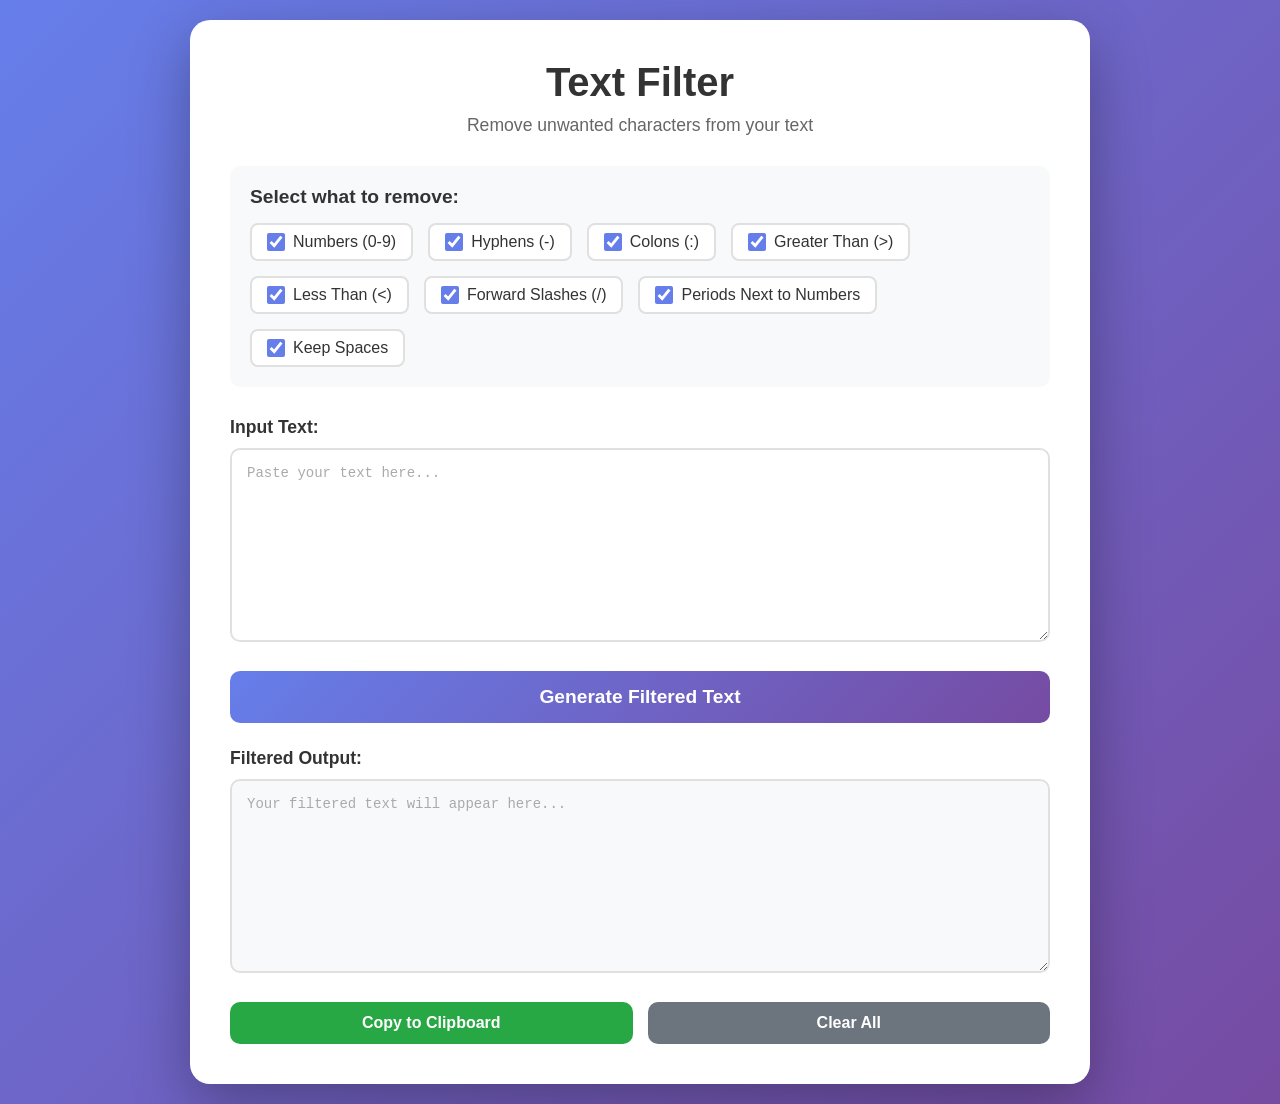
==== index.html @ bf024fdc "Initial commit: Text filter web application Add character filtering tool that removes numbers, hyphe" ====
<!DOCTYPE html>
<html lang="en">
<head>
    <meta charset="UTF-8">
    <meta name="viewport" content="width=device-width, initial-scale=1.0">
    <title>Text Filter - Remove Unwanted Characters</title>
    <link rel="stylesheet" href="styles.css">
</head>
<body>
    <div class="container">
        <header>
            <h1>Text Filter</h1>
            <p class="subtitle">Remove unwanted characters from your text</p>
        </header>

        <div class="filter-options">
            <h3>Select what to remove:</h3>
            <div class="checkbox-group">
                <label class="checkbox-label">
                    <input type="checkbox" id="removeNumbers" checked>
                    <span>Numbers (0-9)</span>
                </label>
                <label class="checkbox-label">
                    <input type="checkbox" id="removeHyphens" checked>
                    <span>Hyphens (-)</span>
                </label>
                <label class="checkbox-label">
                    <input type="checkbox" id="removeColons" checked>
                    <span>Colons (:)</span>
                </label>
                <label class="checkbox-label">
                    <input type="checkbox" id="removeGreaterThan" checked>
                    <span>Greater Than (&gt;)</span>
                </label>
                <label class="checkbox-label">
                    <input type="checkbox" id="removeLessThan" checked>
                    <span>Less Than (&lt;)</span>
                </label>
                <label class="checkbox-label">
                    <input type="checkbox" id="removeSlashes" checked>
                    <span>Forward Slashes (/)</span>
                </label>
                <label class="checkbox-label">
                    <input type="checkbox" id="removePeriodsNextToNumbers" checked>
                    <span>Periods Next to Numbers</span>
                </label>
                <label class="checkbox-label">
                    <input type="checkbox" id="keepSpaces" checked>
                    <span>Keep Spaces</span>
                </label>
            </div>
        </div>

        <div class="text-section">
            <label for="inputText">Input Text:</label>
            <textarea 
                id="inputText" 
                placeholder="Paste your text here..."
                rows="10"
            ></textarea>
        </div>

        <button id="generateBtn" class="generate-btn">Generate Filtered Text</button>

        <div class="text-section">
            <label for="outputText">Filtered Output:</label>
            <textarea 
                id="outputText" 
                placeholder="Your filtered text will appear here..."
                rows="10"
                readonly
            ></textarea>
        </div>

        <div class="action-buttons">
            <button id="copyBtn" class="action-btn">Copy to Clipboard</button>
            <button id="clearBtn" class="action-btn secondary">Clear All</button>
        </div>
    </div>

    <script src="script.js"></script>
</body>
</html>
---- styles.css ----
* {
    margin: 0;
    padding: 0;
    box-sizing: border-box;
}

body {
    font-family: 'Segoe UI', Tahoma, Geneva, Verdana, sans-serif;
    background: linear-gradient(135deg, #667eea 0%, #764ba2 100%);
    min-height: 100vh;
    padding: 20px;
    display: flex;
    justify-content: center;
    align-items: center;
}

.container {
    background: white;
    border-radius: 20px;
    box-shadow: 0 20px 60px rgba(0, 0, 0, 0.3);
    padding: 40px;
    max-width: 900px;
    width: 100%;
}

header {
    text-align: center;
    margin-bottom: 30px;
}

h1 {
    color: #333;
    font-size: 2.5em;
    margin-bottom: 10px;
}

.subtitle {
    color: #666;
    font-size: 1.1em;
}

.filter-options {
    background: #f8f9fa;
    padding: 20px;
    border-radius: 10px;
    margin-bottom: 30px;
}

.filter-options h3 {
    color: #333;
    margin-bottom: 15px;
    font-size: 1.2em;
}

.checkbox-group {
    display: flex;
    flex-wrap: wrap;
    gap: 15px;
}

.checkbox-label {
    display: flex;
    align-items: center;
    cursor: pointer;
    padding: 8px 15px;
    background: white;
    border-radius: 8px;
    transition: all 0.3s ease;
    border: 2px solid #e0e0e0;
}

.checkbox-label:hover {
    border-color: #667eea;
    transform: translateY(-2px);
}

.checkbox-label input[type="checkbox"] {
    width: 18px;
    height: 18px;
    margin-right: 8px;
    cursor: pointer;
    accent-color: #667eea;
}

.checkbox-label span {
    color: #333;
    font-weight: 500;
}

.text-section {
    margin-bottom: 25px;
}

.text-section label {
    display: block;
    color: #333;
    font-weight: 600;
    margin-bottom: 10px;
    font-size: 1.1em;
}

textarea {
    width: 100%;
    padding: 15px;
    border: 2px solid #e0e0e0;
    border-radius: 10px;
    font-family: 'Courier New', monospace;
    font-size: 14px;
    resize: vertical;
    transition: border-color 0.3s ease;
}

textarea:focus {
    outline: none;
    border-color: #667eea;
}

textarea::placeholder {
    color: #aaa;
}

#outputText {
    background: #f8f9fa;
}

.generate-btn {
    width: 100%;
    padding: 15px;
    background: linear-gradient(135deg, #667eea 0%, #764ba2 100%);
    color: white;
    border: none;
    border-radius: 10px;
    font-size: 1.2em;
    font-weight: 600;
    cursor: pointer;
    transition: all 0.3s ease;
    margin-bottom: 25px;
}

.generate-btn:hover {
    transform: translateY(-2px);
    box-shadow: 0 10px 20px rgba(102, 126, 234, 0.4);
}

.generate-btn:active {
    transform: translateY(0);
}

.action-buttons {
    display: flex;
    gap: 15px;
}

.action-btn {
    flex: 1;
    padding: 12px;
    border: none;
    border-radius: 10px;
    font-size: 1em;
    font-weight: 600;
    cursor: pointer;
    transition: all 0.3s ease;
}

.action-btn:not(.secondary) {
    background: #28a745;
    color: white;
}

.action-btn:not(.secondary):hover {
    background: #218838;
    transform: translateY(-2px);
}

.action-btn.secondary {
    background: #6c757d;
    color: white;
}

.action-btn.secondary:hover {
    background: #5a6268;
    transform: translateY(-2px);
}

.action-btn:active {
    transform: translateY(0);
}

@media (max-width: 768px) {
    .container {
        padding: 20px;
    }

    h1 {
        font-size: 2em;
    }

    .checkbox-group {
        flex-direction: column;
    }

    .action-buttons {
        flex-direction: column;
    }
}
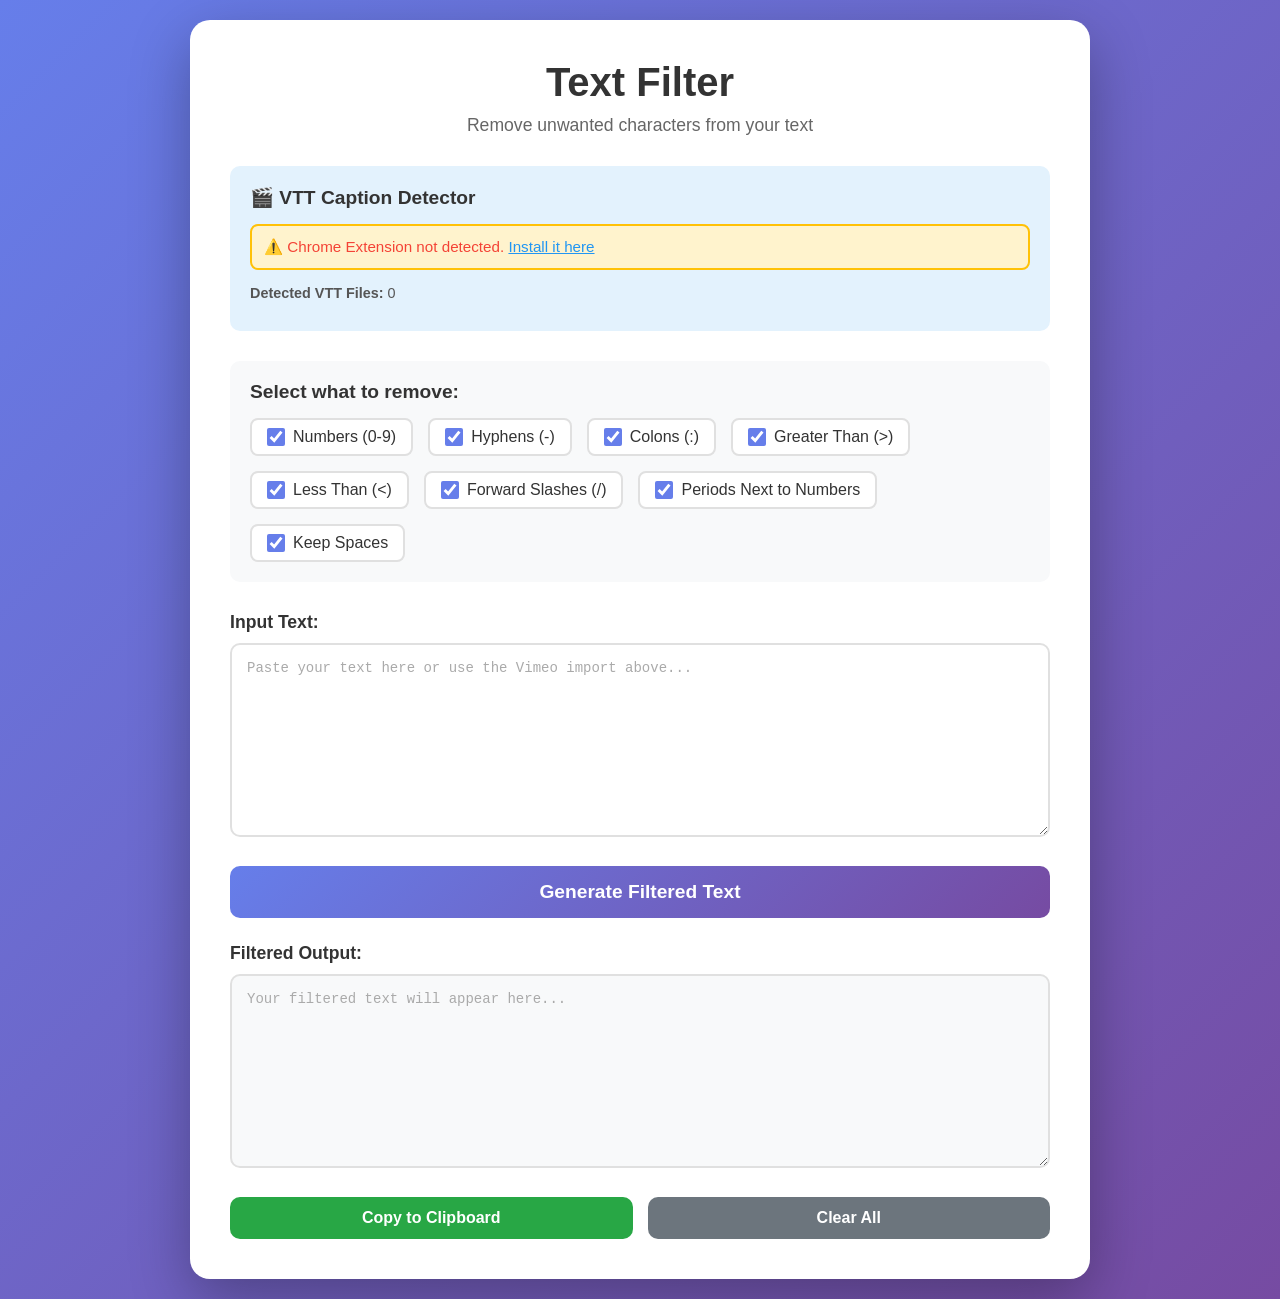
==== commit e83c0428: "Add Chrome extension for auto VTT detection and complete text filter integration Features: - Chrome " ====
--- a/index.html
+++ b/index.html
@@ -12,6 +12,27 @@
             <h1>Text Filter</h1>
             <p class="subtitle">Remove unwanted characters from your text</p>
         </header>
+
+        <div class="vimeo-section">
+            <h3>🎬 VTT Caption Detector</h3>
+            <div class="extension-status" id="extensionStatus">
+                <p style="color: #f44336; font-size: 0.95em;">
+                    ⚠️ Chrome Extension not detected. <a href="#" id="installHelp" style="color: #2196F3;">Install it here</a>
+                </p>
+            </div>
+            <div id="vttDetector" style="margin-top: 15px;">
+                <div style="display: flex; justify-content: space-between; align-items: center; margin-bottom: 10px;">
+                    <p style="color: #555; font-size: 0.9em; margin: 0;">
+                        <strong>Detected VTT Files:</strong> <span id="vttCount">0</span>
+                    </p>
+                    <button id="clearVttBtn" class="clear-vtt-btn" style="display: none;">Clear All</button>
+                </div>
+                <div id="vttList" class="vtt-list"></div>
+                <p id="vttEmptyMessage" style="color: #999; text-align: center; padding: 20px; display: none;">
+                    Play a video with captions on any tab.<br>VTT files will appear here automatically!
+                </p>
+            </div>
+        </div>
 
         <div class="filter-options">
             <h3>Select what to remove:</h3>
@@ -55,7 +76,7 @@
             <label for="inputText">Input Text:</label>
             <textarea 
                 id="inputText" 
-                placeholder="Paste your text here..."
+                placeholder="Paste your text here or use the Vimeo import above..."
                 rows="10"
             ></textarea>
         </div>
--- a/styles.css
+++ b/styles.css
@@ -37,6 +37,218 @@
 .subtitle {
     color: #666;
     font-size: 1.1em;
+}
+
+.vimeo-section {
+    background: #e3f2fd;
+    padding: 20px;
+    border-radius: 10px;
+    margin-bottom: 30px;
+}
+
+.vimeo-section h3 {
+    color: #333;
+    margin-bottom: 15px;
+    font-size: 1.2em;
+}
+
+.instructions {
+    background: white;
+    padding: 15px;
+    border-radius: 8px;
+    margin-bottom: 15px;
+    border-left: 4px solid #2196f3;
+}
+
+.instructions p {
+    margin-bottom: 10px;
+    color: #333;
+}
+
+.instructions ol {
+    margin-left: 20px;
+    color: #555;
+    font-size: 0.95em;
+    line-height: 1.6;
+}
+
+.instructions li {
+    margin-bottom: 5px;
+}
+
+.instructions kbd {
+    background: #f4f4f4;
+    border: 1px solid #ccc;
+    border-radius: 3px;
+    padding: 2px 6px;
+    font-family: monospace;
+    font-size: 0.9em;
+}
+
+.instructions code {
+    background: #f4f4f4;
+    padding: 2px 6px;
+    border-radius: 3px;
+    font-family: monospace;
+    font-size: 0.9em;
+    color: #d63384;
+}
+
+.vimeo-input-group {
+    display: flex;
+    gap: 10px;
+    margin-bottom: 10px;
+}
+
+.vimeo-input-group input {
+    flex: 1;
+    padding: 12px;
+    border: 2px solid #e0e0e0;
+    border-radius: 8px;
+    font-size: 14px;
+    transition: border-color 0.3s ease;
+}
+
+.vimeo-input-group input:focus {
+    outline: none;
+    border-color: #2196f3;
+}
+
+.fetch-btn {
+    padding: 12px 20px;
+    background: #2196f3;
+    color: white;
+    border: none;
+    border-radius: 8px;
+    font-size: 14px;
+    font-weight: 600;
+    cursor: pointer;
+    transition: all 0.3s ease;
+    white-space: nowrap;
+}
+
+.fetch-btn:hover {
+    background: #1976d2;
+    transform: translateY(-2px);
+}
+
+.fetch-btn:active {
+    transform: translateY(0);
+}
+
+.vimeo-help {
+    color: #555;
+    font-size: 0.9em;
+    margin: 10px 0 5px 0;
+}
+
+.vtt-list {
+    display: flex;
+    flex-direction: column;
+    gap: 8px;
+    max-height: 200px;
+    overflow-y: auto;
+}
+
+.vtt-item {
+    display: flex;
+    align-items: center;
+    justify-content: space-between;
+    padding: 10px;
+    background: white;
+    border: 2px solid #e0e0e0;
+    border-radius: 8px;
+    transition: all 0.3s ease;
+}
+
+.vtt-item:hover {
+    border-color: #2196f3;
+    transform: translateX(5px);
+}
+
+.vtt-info {
+    flex: 1;
+    font-size: 0.85em;
+    color: #555;
+    word-break: break-all;
+    margin-right: 10px;
+}
+
+.vtt-load-btn {
+    padding: 8px 16px;
+    background: #4caf50;
+    color: white;
+    border: none;
+    border-radius: 6px;
+    font-size: 0.9em;
+    font-weight: 600;
+    cursor: pointer;
+    transition: all 0.3s ease;
+    white-space: nowrap;
+}
+
+.vtt-load-btn:hover {
+    background: #45a049;
+    transform: scale(1.05);
+}
+
+.vtt-load-btn:active {
+    transform: scale(0.95);
+}
+
+.extension-status {
+    background: #fff3cd;
+    border: 2px solid #ffc107;
+    border-radius: 8px;
+    padding: 12px;
+    margin-bottom: 15px;
+}
+
+.extension-status.connected {
+    background: #d4edda;
+    border-color: #28a745;
+}
+
+.extension-status.connected p {
+    color: #28a745 !important;
+}
+
+.clear-vtt-btn {
+    padding: 6px 12px;
+    background: #f44336;
+    color: white;
+    border: none;
+    border-radius: 6px;
+    font-size: 0.85em;
+    font-weight: 600;
+    cursor: pointer;
+    transition: all 0.3s ease;
+}
+
+.clear-vtt-btn:hover {
+    background: #da190b;
+}
+
+@keyframes slideIn {
+    from {
+        transform: translateX(100%);
+        opacity: 0;
+    }
+    to {
+        transform: translateX(0);
+        opacity: 1;
+    }
+}
+
+@keyframes slideOut {
+    from {
+        transform: translateX(0);
+        opacity: 1;
+    }
+    to {
+        transform: translateX(100%);
+        opacity: 0;
+    }
 }
 
 .filter-options {
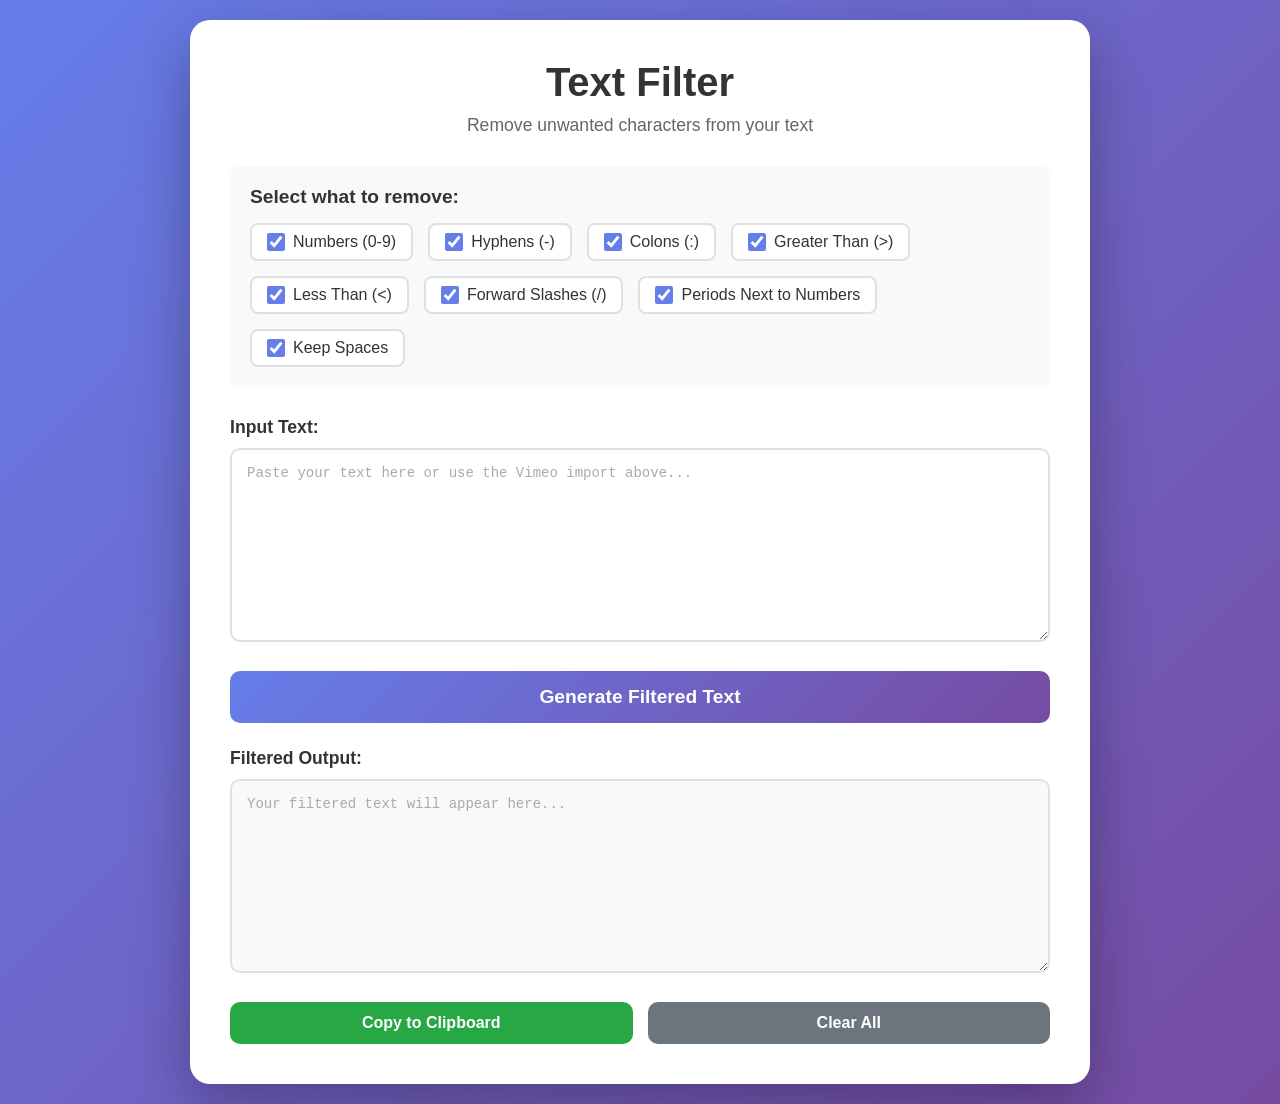
==== commit 07e7db39: "Remove VTT detector UI section completely - Removed extension status indicator - Removed detected VT" ====
--- a/index.html
+++ b/index.html
@@ -13,26 +13,6 @@
             <p class="subtitle">Remove unwanted characters from your text</p>
         </header>
 
-        <div class="vimeo-section">
-            <h3>🎬 VTT Caption Detector</h3>
-            <div class="extension-status" id="extensionStatus">
-                <p style="color: #f44336; font-size: 0.95em;">
-                    ⚠️ Chrome Extension not detected. <a href="#" id="installHelp" style="color: #2196F3;">Install it here</a>
-                </p>
-            </div>
-            <div id="vttDetector" style="margin-top: 15px;">
-                <div style="display: flex; justify-content: space-between; align-items: center; margin-bottom: 10px;">
-                    <p style="color: #555; font-size: 0.9em; margin: 0;">
-                        <strong>Detected VTT Files:</strong> <span id="vttCount">0</span>
-                    </p>
-                    <button id="clearVttBtn" class="clear-vtt-btn" style="display: none;">Clear All</button>
-                </div>
-                <div id="vttList" class="vtt-list"></div>
-                <p id="vttEmptyMessage" style="color: #999; text-align: center; padding: 20px; display: none;">
-                    Play a video with captions on any tab.<br>VTT files will appear here automatically!
-                </p>
-            </div>
-        </div>
 
         <div class="filter-options">
             <h3>Select what to remove:</h3>
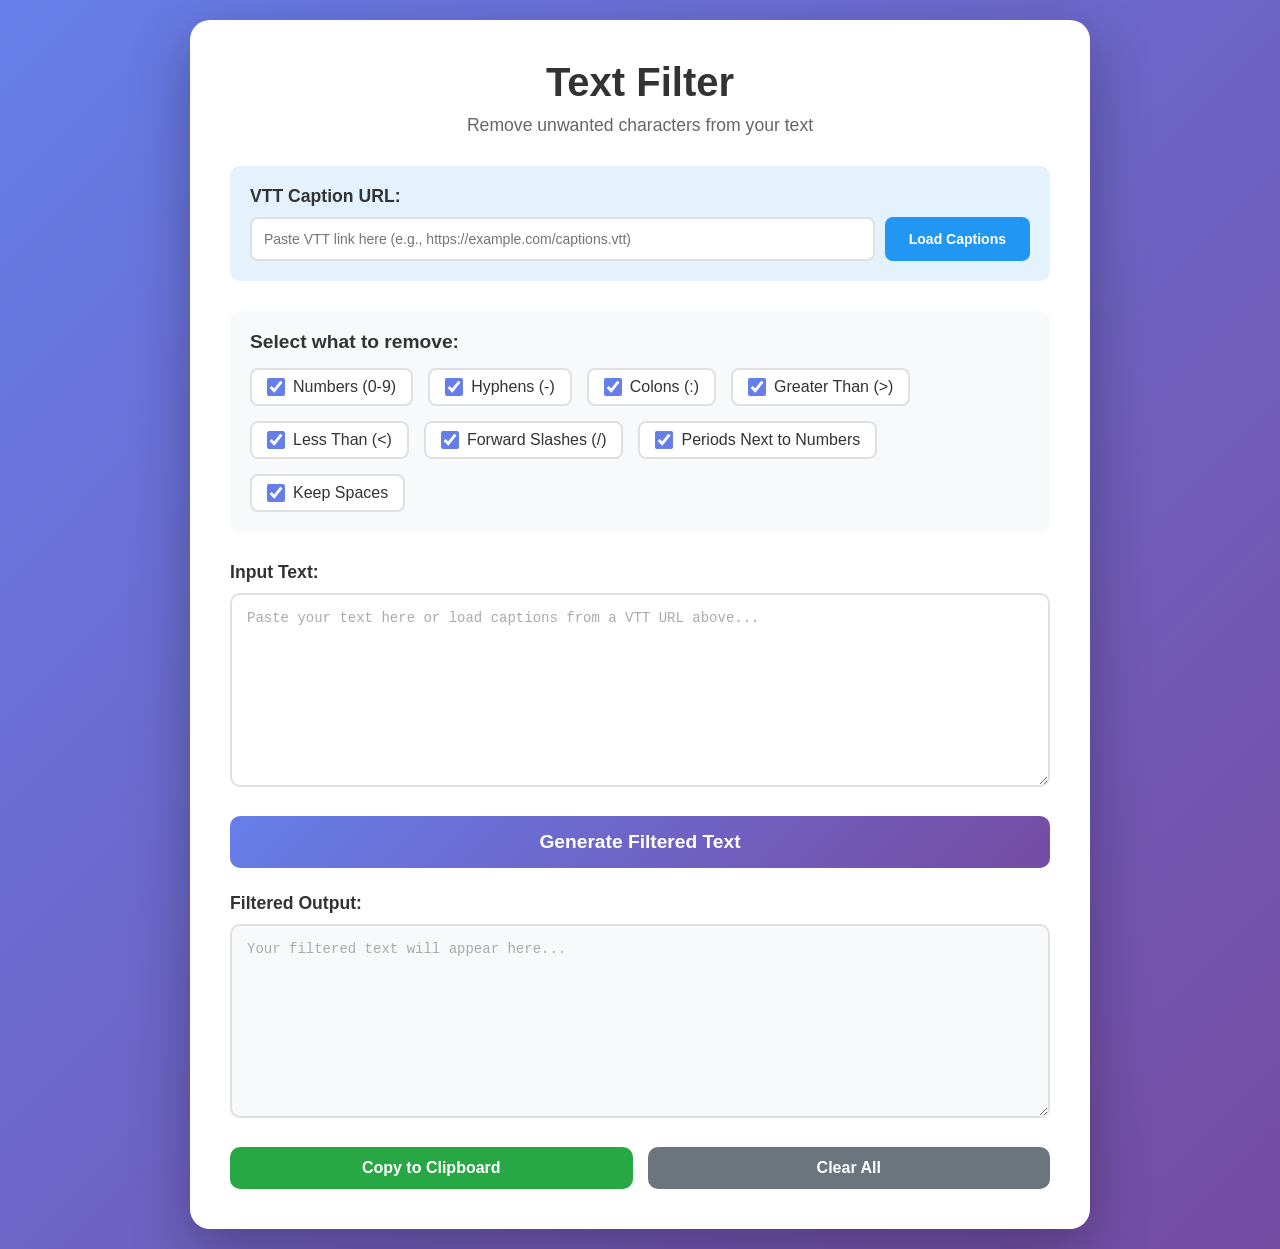
==== commit ef5228f8: "Simplify app: remove Chrome extension, add direct VTT URL input - Removed all Chrome extension files" ====
--- a/index.html
+++ b/index.html
@@ -13,6 +13,18 @@
             <p class="subtitle">Remove unwanted characters from your text</p>
         </header>
 
+        <div class="vtt-section">
+            <label for="vttUrl">VTT Caption URL:</label>
+            <div class="vtt-input-group">
+                <input 
+                    type="text" 
+                    id="vttUrl" 
+                    placeholder="Paste VTT link here (e.g., https://example.com/captions.vtt)"
+                    class="vtt-input"
+                >
+                <button id="fetchVttBtn" class="fetch-btn">Load Captions</button>
+            </div>
+        </div>
 
         <div class="filter-options">
             <h3>Select what to remove:</h3>
@@ -56,7 +68,7 @@
             <label for="inputText">Input Text:</label>
             <textarea 
                 id="inputText" 
-                placeholder="Paste your text here or use the Vimeo import above..."
+                placeholder="Paste your text here or load captions from a VTT URL above..."
                 rows="10"
             ></textarea>
         </div>
--- a/styles.css
+++ b/styles.css
@@ -39,68 +39,27 @@
     font-size: 1.1em;
 }
 
-.vimeo-section {
+.vtt-section {
     background: #e3f2fd;
     padding: 20px;
     border-radius: 10px;
     margin-bottom: 30px;
 }
 
-.vimeo-section h3 {
-    color: #333;
-    margin-bottom: 15px;
-    font-size: 1.2em;
-}
-
-.instructions {
-    background: white;
-    padding: 15px;
-    border-radius: 8px;
-    margin-bottom: 15px;
-    border-left: 4px solid #2196f3;
-}
-
-.instructions p {
+.vtt-section label {
+    display: block;
+    color: #333;
+    font-weight: 600;
     margin-bottom: 10px;
-    color: #333;
-}
-
-.instructions ol {
-    margin-left: 20px;
-    color: #555;
-    font-size: 0.95em;
-    line-height: 1.6;
-}
-
-.instructions li {
-    margin-bottom: 5px;
-}
-
-.instructions kbd {
-    background: #f4f4f4;
-    border: 1px solid #ccc;
-    border-radius: 3px;
-    padding: 2px 6px;
-    font-family: monospace;
-    font-size: 0.9em;
-}
-
-.instructions code {
-    background: #f4f4f4;
-    padding: 2px 6px;
-    border-radius: 3px;
-    font-family: monospace;
-    font-size: 0.9em;
-    color: #d63384;
-}
-
-.vimeo-input-group {
+    font-size: 1.1em;
+}
+
+.vtt-input-group {
     display: flex;
     gap: 10px;
-    margin-bottom: 10px;
-}
-
-.vimeo-input-group input {
+}
+
+.vtt-input {
     flex: 1;
     padding: 12px;
     border: 2px solid #e0e0e0;
@@ -109,13 +68,13 @@
     transition: border-color 0.3s ease;
 }
 
-.vimeo-input-group input:focus {
+.vtt-input:focus {
     outline: none;
     border-color: #2196f3;
 }
 
 .fetch-btn {
-    padding: 12px 20px;
+    padding: 12px 24px;
     background: #2196f3;
     color: white;
     border: none;
@@ -136,119 +95,10 @@
     transform: translateY(0);
 }
 
-.vimeo-help {
-    color: #555;
-    font-size: 0.9em;
-    margin: 10px 0 5px 0;
-}
-
-.vtt-list {
-    display: flex;
-    flex-direction: column;
-    gap: 8px;
-    max-height: 200px;
-    overflow-y: auto;
-}
-
-.vtt-item {
-    display: flex;
-    align-items: center;
-    justify-content: space-between;
-    padding: 10px;
-    background: white;
-    border: 2px solid #e0e0e0;
-    border-radius: 8px;
-    transition: all 0.3s ease;
-}
-
-.vtt-item:hover {
-    border-color: #2196f3;
-    transform: translateX(5px);
-}
-
-.vtt-info {
-    flex: 1;
-    font-size: 0.85em;
-    color: #555;
-    word-break: break-all;
-    margin-right: 10px;
-}
-
-.vtt-load-btn {
-    padding: 8px 16px;
-    background: #4caf50;
-    color: white;
-    border: none;
-    border-radius: 6px;
-    font-size: 0.9em;
-    font-weight: 600;
-    cursor: pointer;
-    transition: all 0.3s ease;
-    white-space: nowrap;
-}
-
-.vtt-load-btn:hover {
-    background: #45a049;
-    transform: scale(1.05);
-}
-
-.vtt-load-btn:active {
-    transform: scale(0.95);
-}
-
-.extension-status {
-    background: #fff3cd;
-    border: 2px solid #ffc107;
-    border-radius: 8px;
-    padding: 12px;
-    margin-bottom: 15px;
-}
-
-.extension-status.connected {
-    background: #d4edda;
-    border-color: #28a745;
-}
-
-.extension-status.connected p {
-    color: #28a745 !important;
-}
-
-.clear-vtt-btn {
-    padding: 6px 12px;
-    background: #f44336;
-    color: white;
-    border: none;
-    border-radius: 6px;
-    font-size: 0.85em;
-    font-weight: 600;
-    cursor: pointer;
-    transition: all 0.3s ease;
-}
-
-.clear-vtt-btn:hover {
-    background: #da190b;
-}
-
-@keyframes slideIn {
-    from {
-        transform: translateX(100%);
-        opacity: 0;
-    }
-    to {
-        transform: translateX(0);
-        opacity: 1;
-    }
-}
-
-@keyframes slideOut {
-    from {
-        transform: translateX(0);
-        opacity: 1;
-    }
-    to {
-        transform: translateX(100%);
-        opacity: 0;
-    }
+.fetch-btn:disabled {
+    background: #ccc;
+    cursor: not-allowed;
+    transform: none;
 }
 
 .filter-options {
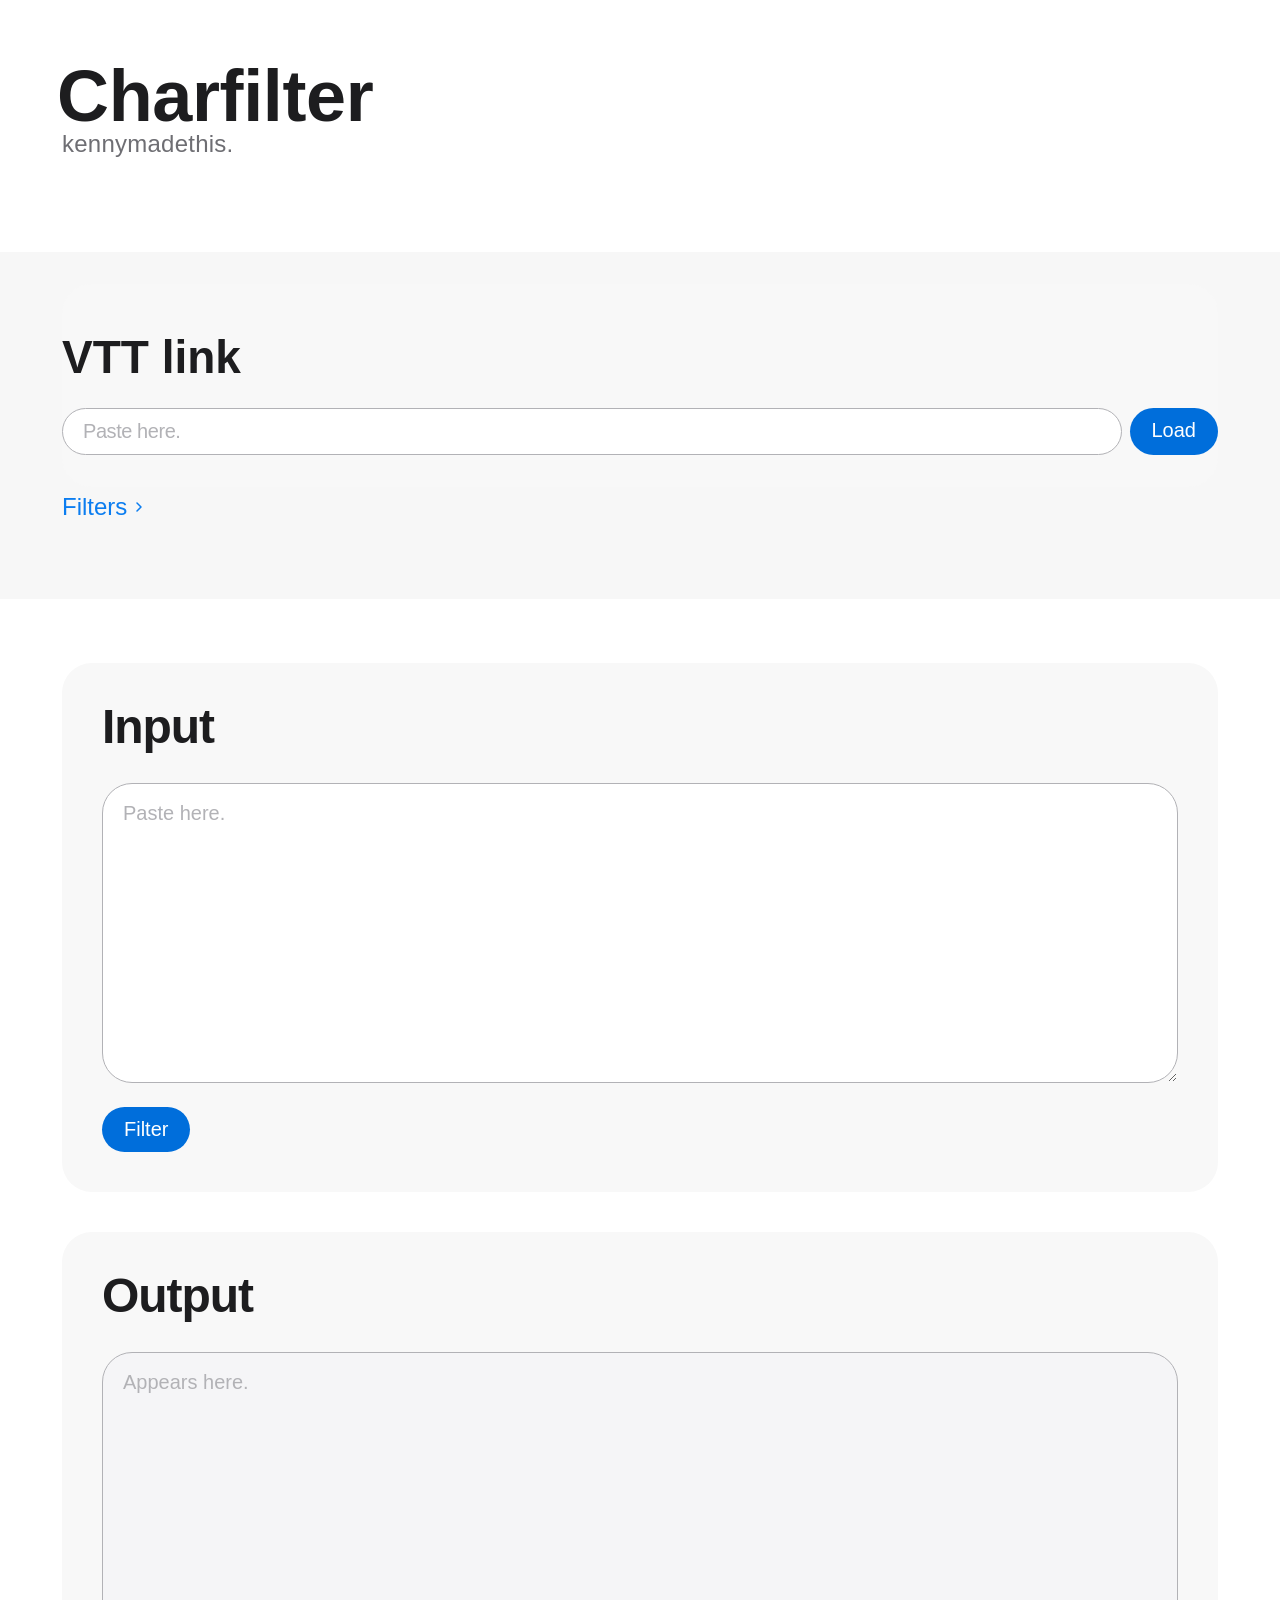
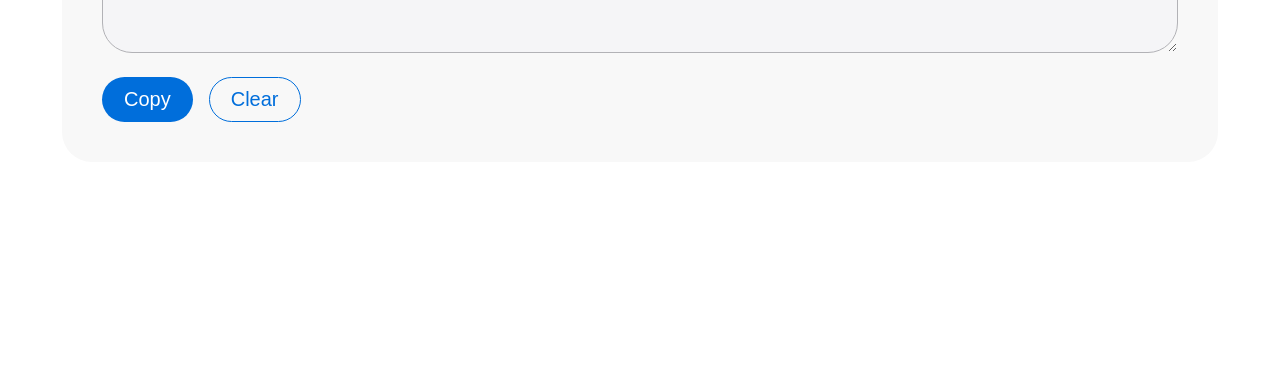
==== commit 07641448: "Redesign UI with Apple-inspired layout and improved UX - Add liquid glass design with rounded backgr" ====
--- a/index.html
+++ b/index.html
@@ -3,91 +3,89 @@
 <head>
     <meta charset="UTF-8">
     <meta name="viewport" content="width=device-width, initial-scale=1.0">
-    <title>Text Filter - Remove Unwanted Characters</title>
+    <title>Charfilter kmt.</title>
     <link rel="stylesheet" href="styles.css">
 </head>
 <body>
     <div class="container">
         <header>
-            <h1>Text Filter</h1>
-            <p class="subtitle">Remove unwanted characters from your text</p>
+            <h1>Charfilter</h1>
+            <p class="subtitle">kennymadethis.</p>
         </header>
 
-        <div class="vtt-section">
-            <label for="vttUrl">VTT Caption URL:</label>
-            <div class="vtt-input-group">
-                <input 
-                    type="text" 
-                    id="vttUrl" 
-                    placeholder="Paste VTT link here (e.g., https://example.com/captions.vtt)"
-                    class="vtt-input"
-                >
-                <button id="fetchVttBtn" class="fetch-btn">Load Captions</button>
+        <div class="content-wrapper">
+            <div class="section-bg section-vtt">
+                <div class="vtt-section">
+                    <label for="vttUrl">VTT link</label>
+                    <div class="vtt-input-group">
+                        <input 
+                            type="text" 
+                            id="vttUrl" 
+                            placeholder="Paste here."
+                            class="vtt-input"
+                        >
+                        <button id="fetchVttBtn" class="fetch-btn">Load</button>
+                    </div>
+                </div>
             </div>
-        </div>
 
-        <div class="filter-options">
-            <h3>Select what to remove:</h3>
-            <div class="checkbox-group">
-                <label class="checkbox-label">
-                    <input type="checkbox" id="removeNumbers" checked>
-                    <span>Numbers (0-9)</span>
-                </label>
-                <label class="checkbox-label">
-                    <input type="checkbox" id="removeHyphens" checked>
-                    <span>Hyphens (-)</span>
-                </label>
-                <label class="checkbox-label">
-                    <input type="checkbox" id="removeColons" checked>
-                    <span>Colons (:)</span>
-                </label>
-                <label class="checkbox-label">
-                    <input type="checkbox" id="removeGreaterThan" checked>
-                    <span>Greater Than (&gt;)</span>
-                </label>
-                <label class="checkbox-label">
-                    <input type="checkbox" id="removeLessThan" checked>
-                    <span>Less Than (&lt;)</span>
-                </label>
-                <label class="checkbox-label">
-                    <input type="checkbox" id="removeSlashes" checked>
-                    <span>Forward Slashes (/)</span>
-                </label>
-                <label class="checkbox-label">
-                    <input type="checkbox" id="removePeriodsNextToNumbers" checked>
-                    <span>Periods Next to Numbers</span>
-                </label>
-                <label class="checkbox-label">
-                    <input type="checkbox" id="keepSpaces" checked>
-                    <span>Keep Spaces</span>
-                </label>
+            <button id="toggleFiltersBtn" class="toggle-filters-btn">
+                <span class="filter-text">Filters</span>
+                <svg class="arrow-icon" width="16" height="16" viewBox="0 0 16 16" fill="none">
+                    <path d="M6 4L10 8L6 12" stroke="currentColor" stroke-width="1.5" stroke-linecap="round" stroke-linejoin="round"/>
+                </svg>
+            </button>
+
+            <div class="filter-options" id="filterOptions">
+                <div class="filter-buttons">
+                    <button class="filter-btn" data-filter="removeNumbers">Number</button>
+                    <button class="filter-btn" data-filter="removeHyphens">Hyphen</button>
+                    <button class="filter-btn" data-filter="removeColons">Colon</button>
+                    <button class="filter-btn" data-filter="removeGreaterThan">Greater Than</button>
+                    <button class="filter-btn" data-filter="removeLessThan">Less Than</button>
+                    <button class="filter-btn" data-filter="removeSlashes">Slash</button>
+                    <button class="filter-btn" data-filter="removePeriodsNextToNumbers">Period</button>
+                    <button class="filter-btn active" data-filter="keepSpaces">Whitespace</button>
+                    <button class="filter-btn" data-filter="removeLineBreaks">Line Break</button>
+                </div>
             </div>
-        </div>
 
-        <div class="text-section">
-            <label for="inputText">Input Text:</label>
-            <textarea 
-                id="inputText" 
-                placeholder="Paste your text here or load captions from a VTT URL above..."
-                rows="10"
-            ></textarea>
-        </div>
+            <div class="io-sections">
+                <div class="section-bg section-text section-input">
+                    <div class="section-text-inner">
+                        <div class="text-section">
+                            <label for="inputText">Input</label>
+                            <textarea 
+                                id="inputText" 
+                                placeholder="Paste here."
+                                rows="8"
+                            ></textarea>
+                        </div>
+                        <button id="generateBtn" class="generate-btn">Filter</button>
+                    </div>
+                </div>
 
-        <button id="generateBtn" class="generate-btn">Generate Filtered Text</button>
+                <div class="section-bg section-text section-output">
+                    <div class="section-text-inner">
+                        <div class="text-section">
+                            <label for="outputText">Output</label>
+                            <textarea 
+                                id="outputText" 
+                                placeholder="Appears here."
+                                rows="8"
+                                readonly
+                            ></textarea>
+                        </div>
 
-        <div class="text-section">
-            <label for="outputText">Filtered Output:</label>
-            <textarea 
-                id="outputText" 
-                placeholder="Your filtered text will appear here..."
-                rows="10"
-                readonly
-            ></textarea>
-        </div>
-
-        <div class="action-buttons">
-            <button id="copyBtn" class="action-btn">Copy to Clipboard</button>
-            <button id="clearBtn" class="action-btn secondary">Clear All</button>
+                        <div class="action-buttons">
+                            <button id="copyBtn" class="action-btn primary">Copy</button>
+                            <button id="clearBtn" class="action-btn secondary">
+                                <span class="clear-text">Clear</span>
+                            </button>
+                        </div>
+                    </div>
+                </div>
+            </div>
         </div>
     </div>
 
--- a/styles.css
+++ b/styles.css
@@ -5,263 +5,471 @@
 }
 
 body {
-    font-family: 'Segoe UI', Tahoma, Geneva, Verdana, sans-serif;
-    background: linear-gradient(135deg, #667eea 0%, #764ba2 100%);
+    font-family: -apple-system, BlinkMacSystemFont, 'SF Pro Display', 'SF Pro Text', 'Helvetica Neue', Helvetica, Arial, sans-serif;
+    background: #f7f7f7;
     min-height: 100vh;
-    padding: 20px;
+    padding: 0;
+    -webkit-font-smoothing: antialiased;
+    -moz-osx-font-smoothing: grayscale;
+}
+
+.container {
+    max-width: 1200px;
+    margin: 0 auto;
+    padding: 60px 22px 80px;
+    position: relative;
+}
+
+.container::before {
+    content: '';
+    position: absolute;
+    top: 0;
+    left: 50%;
+    transform: translateX(-50%);
+    width: 100vw;
+    height: calc(128px + 60px + 64px);
+    background: #ffffff;
+    z-index: -1;
+}
+
+.content-wrapper {
+    max-width: 1200px;
+}
+
+.io-sections {
     display: flex;
-    justify-content: center;
-    align-items: center;
-}
-
-.container {
-    background: white;
-    border-radius: 20px;
-    box-shadow: 0 20px 60px rgba(0, 0, 0, 0.3);
+    flex-direction: column;
+    gap: 32px;
+}
+
+.section-bg {
+    background: #f8f8f8;
+    border-radius: 30px;
+    padding: 40px 0;
+    margin-bottom: 8px;
+    margin-left: 0;
+    margin-right: 0;
+}
+
+.section-vtt {
+    background: #f8f8f8;
+    padding-bottom: 32px;
+}
+
+.section-text {
+    background: #f8f8f8;
+    position: relative;
     padding: 40px;
-    max-width: 900px;
-    width: 100%;
+    flex: 1;
+}
+
+.section-text-inner {
+    max-width: 100%;
+}
+
+.io-sections {
+    position: relative;
+}
+
+.io-sections::before {
+    content: '';
+    position: absolute;
+    top: -64px;
+    left: 50%;
+    transform: translateX(-50%);
+    width: 100vw;
+    height: calc(100% + 64px + 200px);
+    background: #ffffff;
+    z-index: -1;
+    border-radius: 0;
+}
+
+.section-input::before {
+    content: none;
 }
 
 header {
-    text-align: center;
-    margin-bottom: 30px;
+    margin-bottom: 128px;
 }
 
 h1 {
-    color: #333;
-    font-size: 2.5em;
-    margin-bottom: 10px;
+    color: #1d1d1f;
+    font-size: 72px;
+    line-height: 1;
+    font-weight: 600;
+    letter-spacing: -0.005em;
+    margin-bottom: 0px;
+    margin-left: -5px;
 }
 
 .subtitle {
-    color: #666;
-    font-size: 1.1em;
+    color: #6e6e73;
+    font-size: 24px;
+    line-height: 1;
+    font-weight: 200;
+    letter-spacing: 0.01em;
 }
 
 .vtt-section {
-    background: #e3f2fd;
-    padding: 20px;
-    border-radius: 10px;
-    margin-bottom: 30px;
+    margin-bottom: 0;
 }
 
 .vtt-section label {
     display: block;
-    color: #333;
+    color: #1d1d1f;
+    font-size: 46px;
+    line-height: 1.47059;
     font-weight: 600;
-    margin-bottom: 10px;
-    font-size: 1.1em;
+    letter-spacing: 0.000em;
+    margin-bottom: 16px;
 }
 
 .vtt-input-group {
     display: flex;
-    gap: 10px;
+    gap: 8px;
 }
 
 .vtt-input {
     flex: 1;
-    padding: 12px;
-    border: 2px solid #e0e0e0;
-    border-radius: 8px;
-    font-size: 14px;
-    transition: border-color 0.3s ease;
+    padding: 11px 20px;
+    background: #ffffff;
+    border: 1px solid #b2b2b6;
+    border-radius: 30px;
+    font-size: 20px;
+    line-height: 1;
+    font-weight: 200;
+    letter-spacing: -0.022em;
+    color: #1d1d1f;
+    transition: all 0.2s cubic-bezier(0.4, 0, 0.6, 1);
+    font-family: inherit;
 }
 
 .vtt-input:focus {
     outline: none;
-    border-color: #2196f3;
+    border-color: #b2b2b6;
+    box-shadow: 0 0 0 4px rgba(255, 255, 255, 0.1);
+}
+
+.vtt-input::placeholder {
+    color: #b2b2b6;
 }
 
 .fetch-btn {
-    padding: 12px 24px;
-    background: #2196f3;
-    color: white;
+    padding: 11px 22px;
+    background: #006edb;
+    color: #ffffff;
     border: none;
-    border-radius: 8px;
-    font-size: 14px;
-    font-weight: 600;
+    border-radius: 30px;
+    font-size: 20px;
+    line-height: 1.17648;
+    font-weight: 300;
+    letter-spacing: 0em;
     cursor: pointer;
-    transition: all 0.3s ease;
+    transition: all 0.2s ease-in-out;
     white-space: nowrap;
+    font-family: inherit;
 }
 
 .fetch-btn:hover {
-    background: #1976d2;
-    transform: translateY(-2px);
+    background: #0b7df0;
 }
 
 .fetch-btn:active {
-    transform: translateY(0);
+    background: #006edb;
 }
 
 .fetch-btn:disabled {
-    background: #ccc;
+    background: #d2d2d7;
+    color: #86868b;
     cursor: not-allowed;
-    transform: none;
+}
+
+.toggle-filters-btn {
+    background: none;
+    border: none;
+    padding: 0;
+    font-size: 24px;
+    line-height: 1;
+    font-weight: 300;
+    letter-spacing: 0em;
+    color: #0b7df0;
+    cursor: pointer;
+    transition: all 0.2s ease-in-out;
+    display: inline-flex;
+    align-items: center;
+    gap: 4px;
+    margin-top: 0;
+    margin-bottom: 16px;
+    font-family: inherit;
+    position: relative;
+}
+
+.toggle-filters-btn::after {
+    content: '';
+    position: absolute;
+    bottom: -2px;
+    left: 0;
+    width: 0;
+    height: 1px;
+    background-color: #0b7df0;
+    transition: width 0.3s ease-in-out;
+}
+
+.toggle-filters-btn:hover::after {
+    width: calc(100% - 20px);
+}
+
+.toggle-filters-btn.active::after {
+    width: calc(100% - 20px);
+}
+
+.toggle-filters-btn:hover {
+    opacity: 1;
+}
+
+.toggle-filters-btn .arrow-icon {
+    transition: transform 0.3s cubic-bezier(0.4, 0, 0.6, 1);
+    color: #0b7df0;
+}
+
+.toggle-filters-btn.active .arrow-icon {
+    transform: rotate(90deg);
 }
 
 .filter-options {
-    background: #f8f9fa;
-    padding: 20px;
-    border-radius: 10px;
-    margin-bottom: 30px;
-}
-
-.filter-options h3 {
-    color: #333;
-    margin-bottom: 15px;
-    font-size: 1.2em;
-}
-
-.checkbox-group {
+    padding: 0;
+    max-height: 0;
+    overflow: hidden;
+    opacity: 0;
+    transition: all 0.4s cubic-bezier(0.4, 0, 0.6, 1);
+    margin-bottom: 128px;
+}
+
+.filter-options.show {
+    max-height: 600px;
+    opacity: 1;
+    padding: 16px 0;
+}
+
+.filter-buttons {
     display: flex;
     flex-wrap: wrap;
-    gap: 15px;
-}
-
-.checkbox-label {
-    display: flex;
-    align-items: center;
+    gap: 8px;
+}
+
+.filter-btn {
+    padding: 11px 22px;
+    background: #f1f1f1;
+    color: #1d1d1f;
+    border: 1px solid #b2b2b6;
+    border-radius: 30px;
+    font-size: 20px;
+    line-height: 1;
+    font-weight: 200;
+    letter-spacing: 0.03em;
     cursor: pointer;
-    padding: 8px 15px;
-    background: white;
-    border-radius: 8px;
-    transition: all 0.3s ease;
-    border: 2px solid #e0e0e0;
-}
-
-.checkbox-label:hover {
-    border-color: #667eea;
-    transform: translateY(-2px);
-}
-
-.checkbox-label input[type="checkbox"] {
-    width: 18px;
-    height: 18px;
-    margin-right: 8px;
-    cursor: pointer;
-    accent-color: #667eea;
-}
-
-.checkbox-label span {
-    color: #333;
-    font-weight: 500;
+    transition: all 0.2s ease-in-out;
+    white-space: nowrap;
+    font-family: inherit;
+}
+
+.filter-btn:hover {
+    background: #ffffff;
+}
+
+.filter-btn.active {
+    background: #006edb;
+    color: #ffffff;
+    border-color: #006edb;
+}
+
+.filter-btn.active:hover {
+    background: #0b7df0;
+    border-color: #0b7df0;
 }
 
 .text-section {
-    margin-bottom: 25px;
+    margin-bottom: 0;
+}
+
+.text-section:first-child {
+    margin-bottom: 0;
 }
 
 .text-section label {
     display: block;
-    color: #333;
+    color: #1d1d1f;
+    font-size: 48px;
+    line-height: 1;
     font-weight: 600;
-    margin-bottom: 10px;
-    font-size: 1.1em;
+    letter-spacing: -0.022em;
+    margin-bottom: 32px;
 }
 
 textarea {
     width: 100%;
-    padding: 15px;
-    border: 2px solid #e0e0e0;
-    border-radius: 10px;
-    font-family: 'Courier New', monospace;
-    font-size: 14px;
+    padding: 12px 20px;
+    background: #ffffff;
+    border: 1px solid #b2b2b6;
+    border-radius: 30px;
+    font-family: -apple-system, BlinkMacSystemFont, 'SF Pro Display', 'SF Pro Text', 'Helvetica Neue', Helvetica, Arial, sans-serif;
+    font-size: 20px;
+    line-height: 1.71429;
+    font-weight: 200;
+    letter-spacing: 0em;
     resize: vertical;
-    transition: border-color 0.3s ease;
+    transition: all 0.2s cubic-bezier(0.4, 0, 0.6, 1);
+    color: #1d1d1f;
 }
 
 textarea:focus {
     outline: none;
-    border-color: #667eea;
+    border-color: #b2b2b6;
+    box-shadow: 0 0 0 4px rgba(255, 255, 255, 0.1);
 }
 
 textarea::placeholder {
-    color: #aaa;
+    color: #b2b2b6;
 }
 
 #outputText {
-    background: #f8f9fa;
+    background: #f5f5f7;
 }
 
 .generate-btn {
-    width: 100%;
-    padding: 15px;
-    background: linear-gradient(135deg, #667eea 0%, #764ba2 100%);
-    color: white;
+    padding: 11px 22px;
+    background: #006edb;
+    color: #ffffff;
     border: none;
-    border-radius: 10px;
-    font-size: 1.2em;
-    font-weight: 600;
+    border-radius: 30px;
+    font-size: 20px;
+    line-height: 1.17648;
+    font-weight: 300;
+    letter-spacing: 0em;
     cursor: pointer;
-    transition: all 0.3s ease;
-    margin-bottom: 25px;
+    transition: all 0.2s ease-in-out;
+    margin-top: 20px;
+    margin-bottom: 0;
+    font-family: inherit;
+    width: auto;
+    display: inline-block;
 }
 
 .generate-btn:hover {
-    transform: translateY(-2px);
-    box-shadow: 0 10px 20px rgba(102, 126, 234, 0.4);
+    background: #0b7df0;
 }
 
 .generate-btn:active {
-    transform: translateY(0);
+    background: #006edb;
 }
 
 .action-buttons {
     display: flex;
-    gap: 15px;
+    flex-wrap: wrap;
+    gap: 12px;
+    margin-top: 20px;
 }
 
 .action-btn {
-    flex: 1;
-    padding: 12px;
+    padding: 11px 22px;
     border: none;
-    border-radius: 10px;
-    font-size: 1em;
-    font-weight: 600;
+    border-radius: 30px;
     cursor: pointer;
-    transition: all 0.3s ease;
-}
-
-.action-btn:not(.secondary) {
-    background: #28a745;
-    color: white;
-}
-
-.action-btn:not(.secondary):hover {
-    background: #218838;
-    transform: translateY(-2px);
+    transition: all 0.2s ease-in-out;
+    font-family: inherit;
+    width: auto;
+    display: inline-block;
+}
+
+.action-btn.primary {
+    background: #006edb;
+    color: #ffffff;
+    font-size: 20px;
+    line-height: 1.17648;
+    font-weight: 300;
+    letter-spacing: 0em;
+}
+
+.action-btn.primary:hover {
+    background: #0b7df0;
+}
+
+.action-btn.primary:active {
+    background: #006edb;
 }
 
 .action-btn.secondary {
-    background: #6c757d;
-    color: white;
+    background: transparent;
+    border: 1px solid #006edb;
+    padding: 10px 21px;
+    border-radius: 30px;
+    font-size: 20px;
+    left: 4px;
+    line-height: 1.17648;
+    font-weight: 300;
+    letter-spacing: 0em;
+    color: #006edb;
+    position: relative;
+    transition: all 0.2s ease-in-out;
+    box-sizing: border-box;
+}
+
+.action-btn.secondary::after {
+    content: none;
 }
 
 .action-btn.secondary:hover {
-    background: #5a6268;
-    transform: translateY(-2px);
-}
-
-.action-btn:active {
-    transform: translateY(0);
-}
-
-@media (max-width: 768px) {
+    background: #006edb;
+    color: #ffffff;
+    border-color: #006edb;
+}
+
+.action-btn.secondary:active {
+    background: #006edb;
+    color: #ffffff;
+}
+
+@media (max-width: 734px) {
     .container {
-        padding: 20px;
+        padding: 48px 16px 60px;
     }
 
     h1 {
-        font-size: 2em;
+        font-size: 40px;
+        line-height: 1.1;
+        letter-spacing: 0em;
+    }
+
+    .subtitle {
+        font-size: 19px;
+        line-height: 1.42105;
+        letter-spacing: 0.012em;
     }
 
     .checkbox-group {
-        flex-direction: column;
+        grid-template-columns: 1fr;
     }
 
     .action-buttons {
         flex-direction: column;
     }
-}
+
+    .io-sections {
+        flex-direction: column;
+    }
+
+    .vtt-input-group {
+        flex-direction: column;
+    }
+
+    .fetch-btn {
+        width: 100%;
+    }
+}
+
+@media (max-width: 1068px) {
+    .container {
+        padding-left: 22px;
+        padding-right: 22px;
+    }
+}
